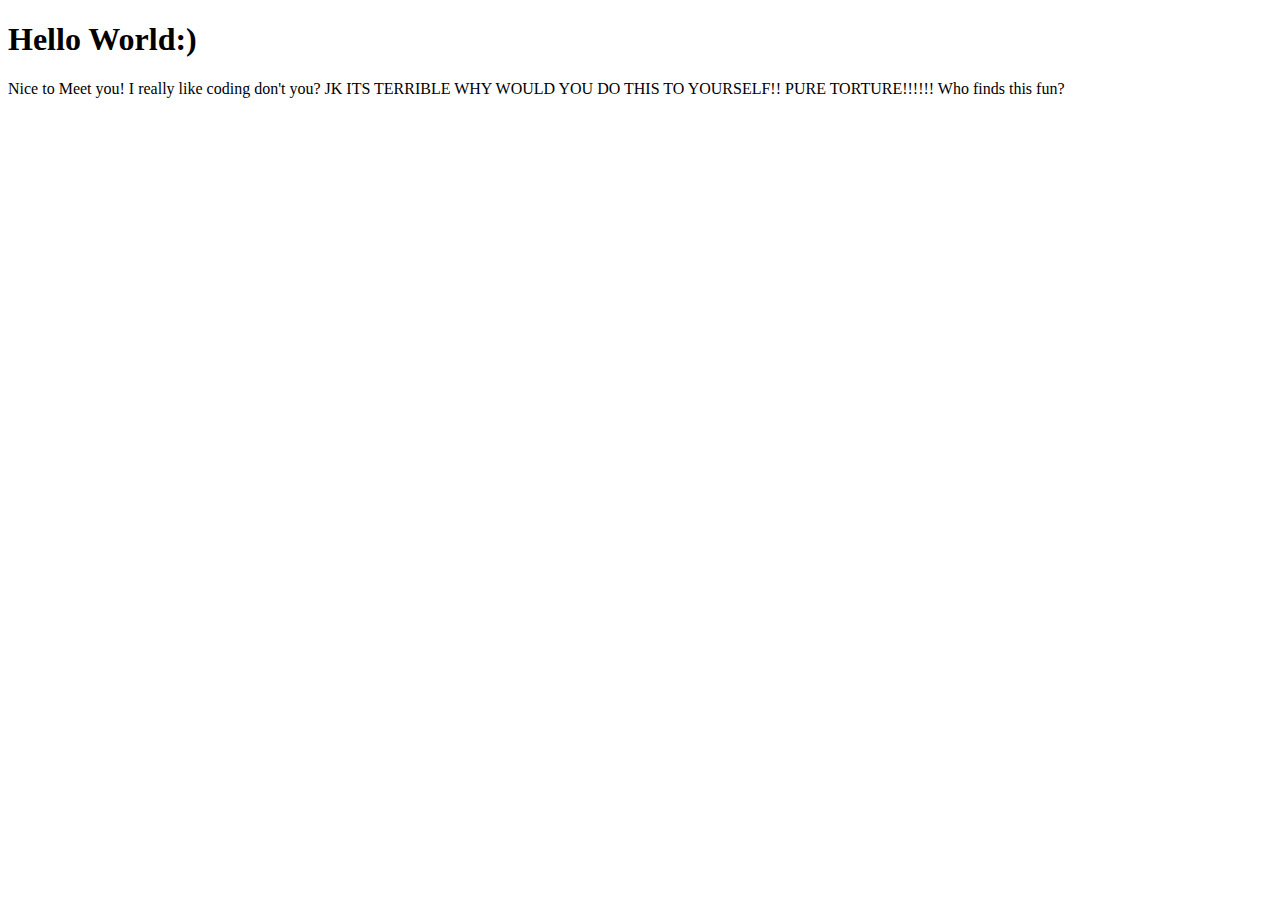
==== index.html @ 44953c02 "Create index.html" ====
<!DOCTYPE html>
<html>
<head>
	<meta charset="utf-8">
	<meta name="viewport" content="width=device-width, initial-scale=1">
	<title> Bike Edmonton | Home</title>
</head>
<body>
	<header>
		<h1>Hello World:)</h1>
		<p>Nice to Meet you! I really like coding don't you? JK ITS TERRIBLE WHY WOULD YOU DO THIS TO YOURSELF!! PURE TORTURE!!!!!! Who finds this fun? </p>
	</header>

	<section>
		
	</section>

	<section>
		

	</section>

	<section>
		

	</section>

	<section>
		

	</section>

</body>
</html>
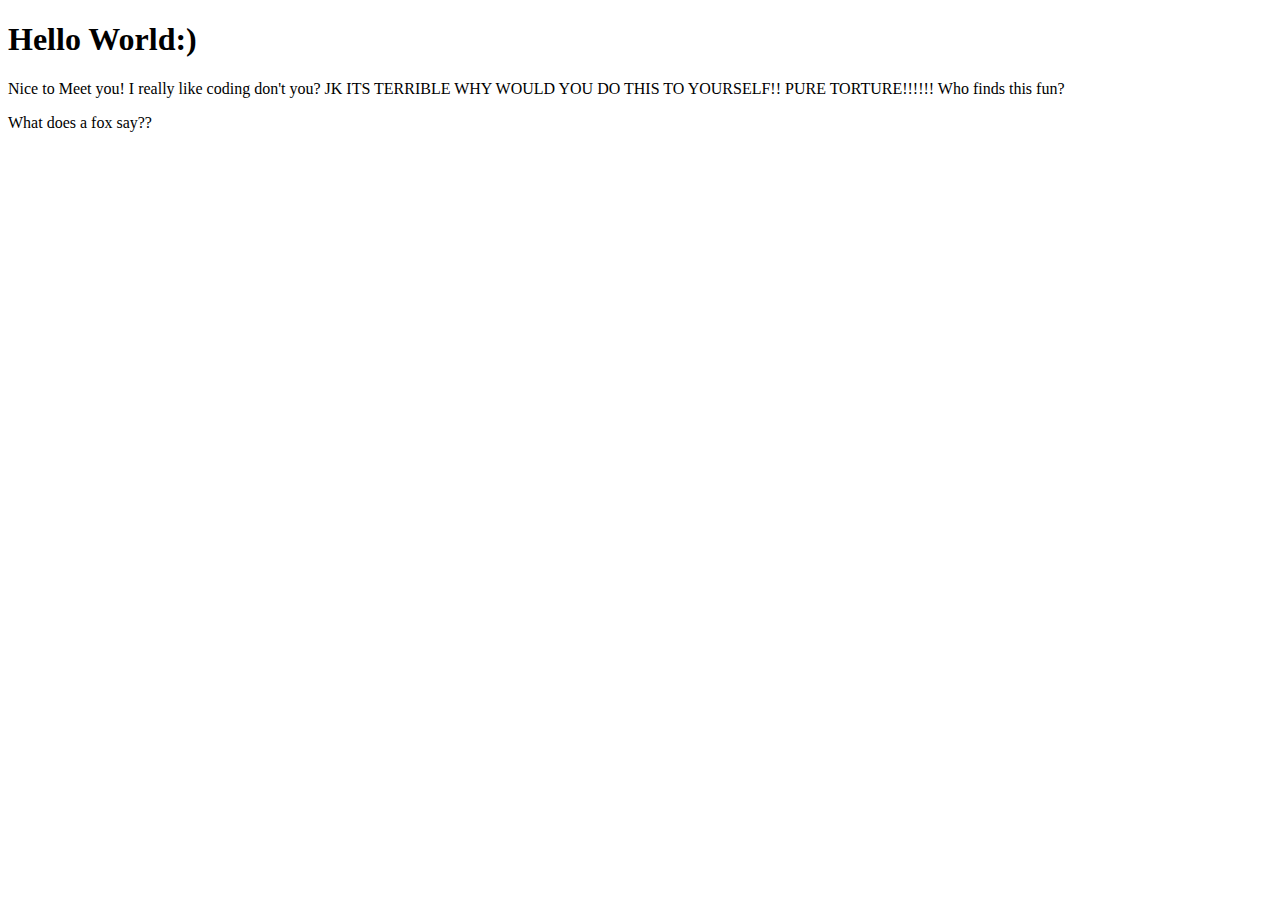
==== commit cb40251b: "Update index.html" ====
--- a/index.html
+++ b/index.html
@@ -9,6 +9,7 @@
 	<header>
 		<h1>Hello World:)</h1>
 		<p>Nice to Meet you! I really like coding don't you? JK ITS TERRIBLE WHY WOULD YOU DO THIS TO YOURSELF!! PURE TORTURE!!!!!! Who finds this fun? </p>
+		<p>What does a fox say??</p>
 	</header>
 
 	<section>
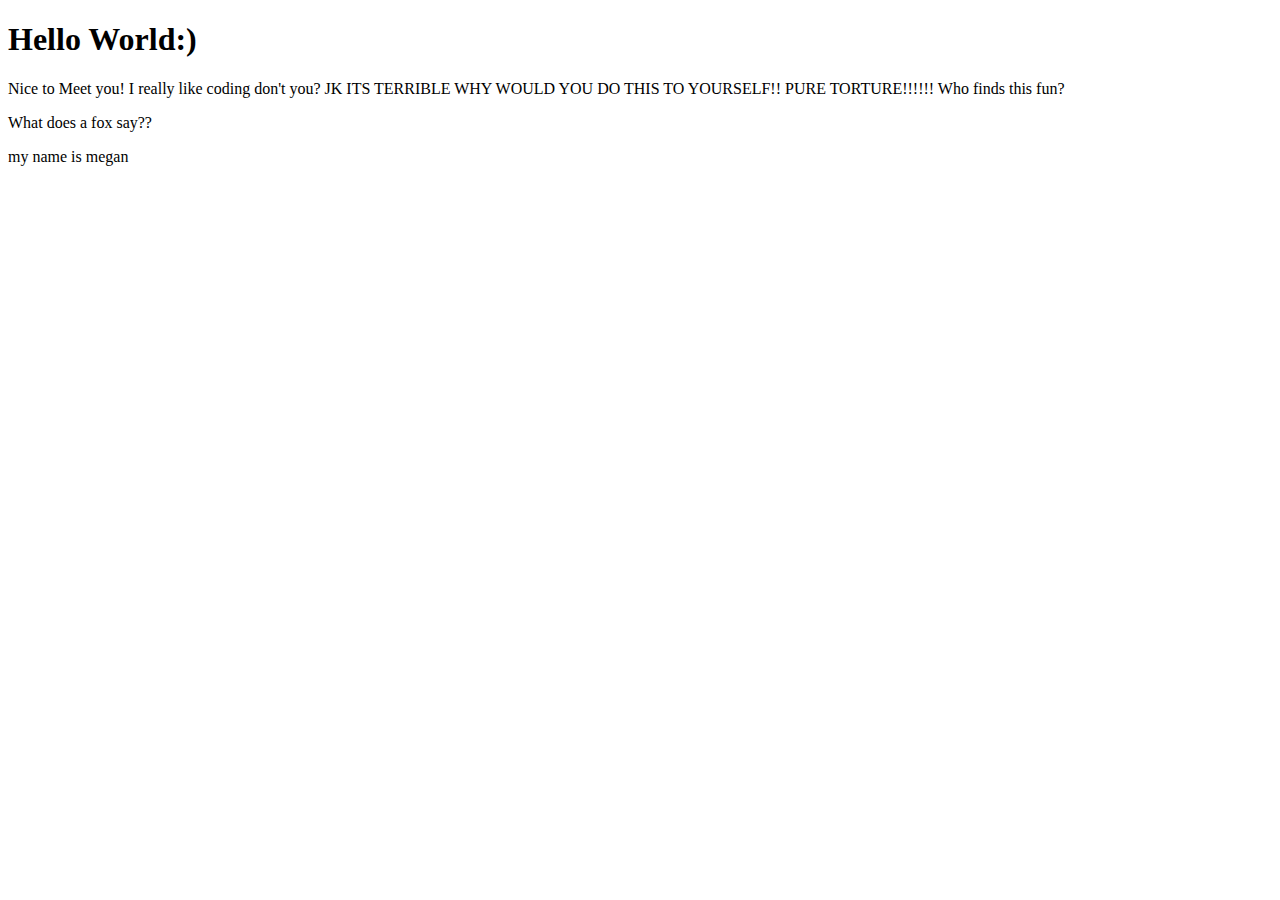
==== commit 1a0c164d: "Update index.html" ====
--- a/index.html
+++ b/index.html
@@ -10,6 +10,8 @@
 		<h1>Hello World:)</h1>
 		<p>Nice to Meet you! I really like coding don't you? JK ITS TERRIBLE WHY WOULD YOU DO THIS TO YOURSELF!! PURE TORTURE!!!!!! Who finds this fun? </p>
 		<p>What does a fox say??</p>
+
+		<p>my name is megan</p>
 	</header>
 
 	<section>
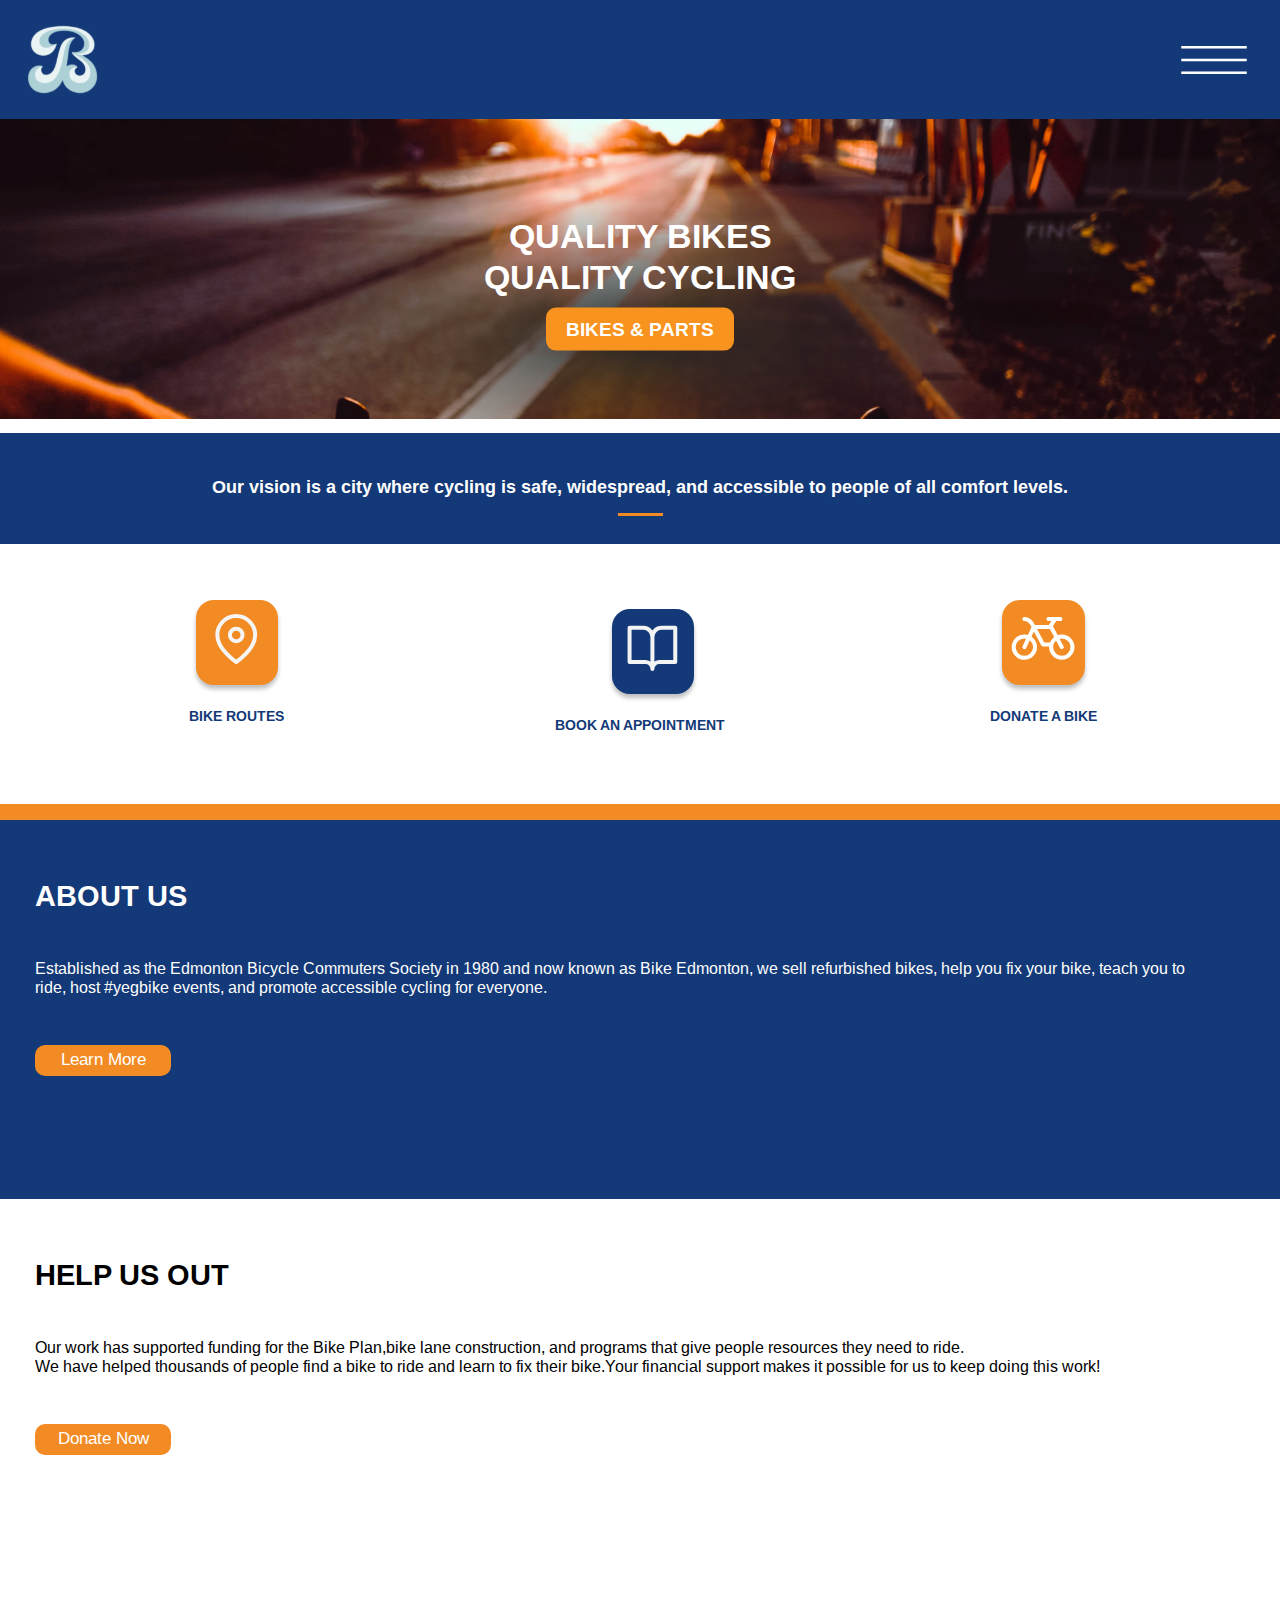
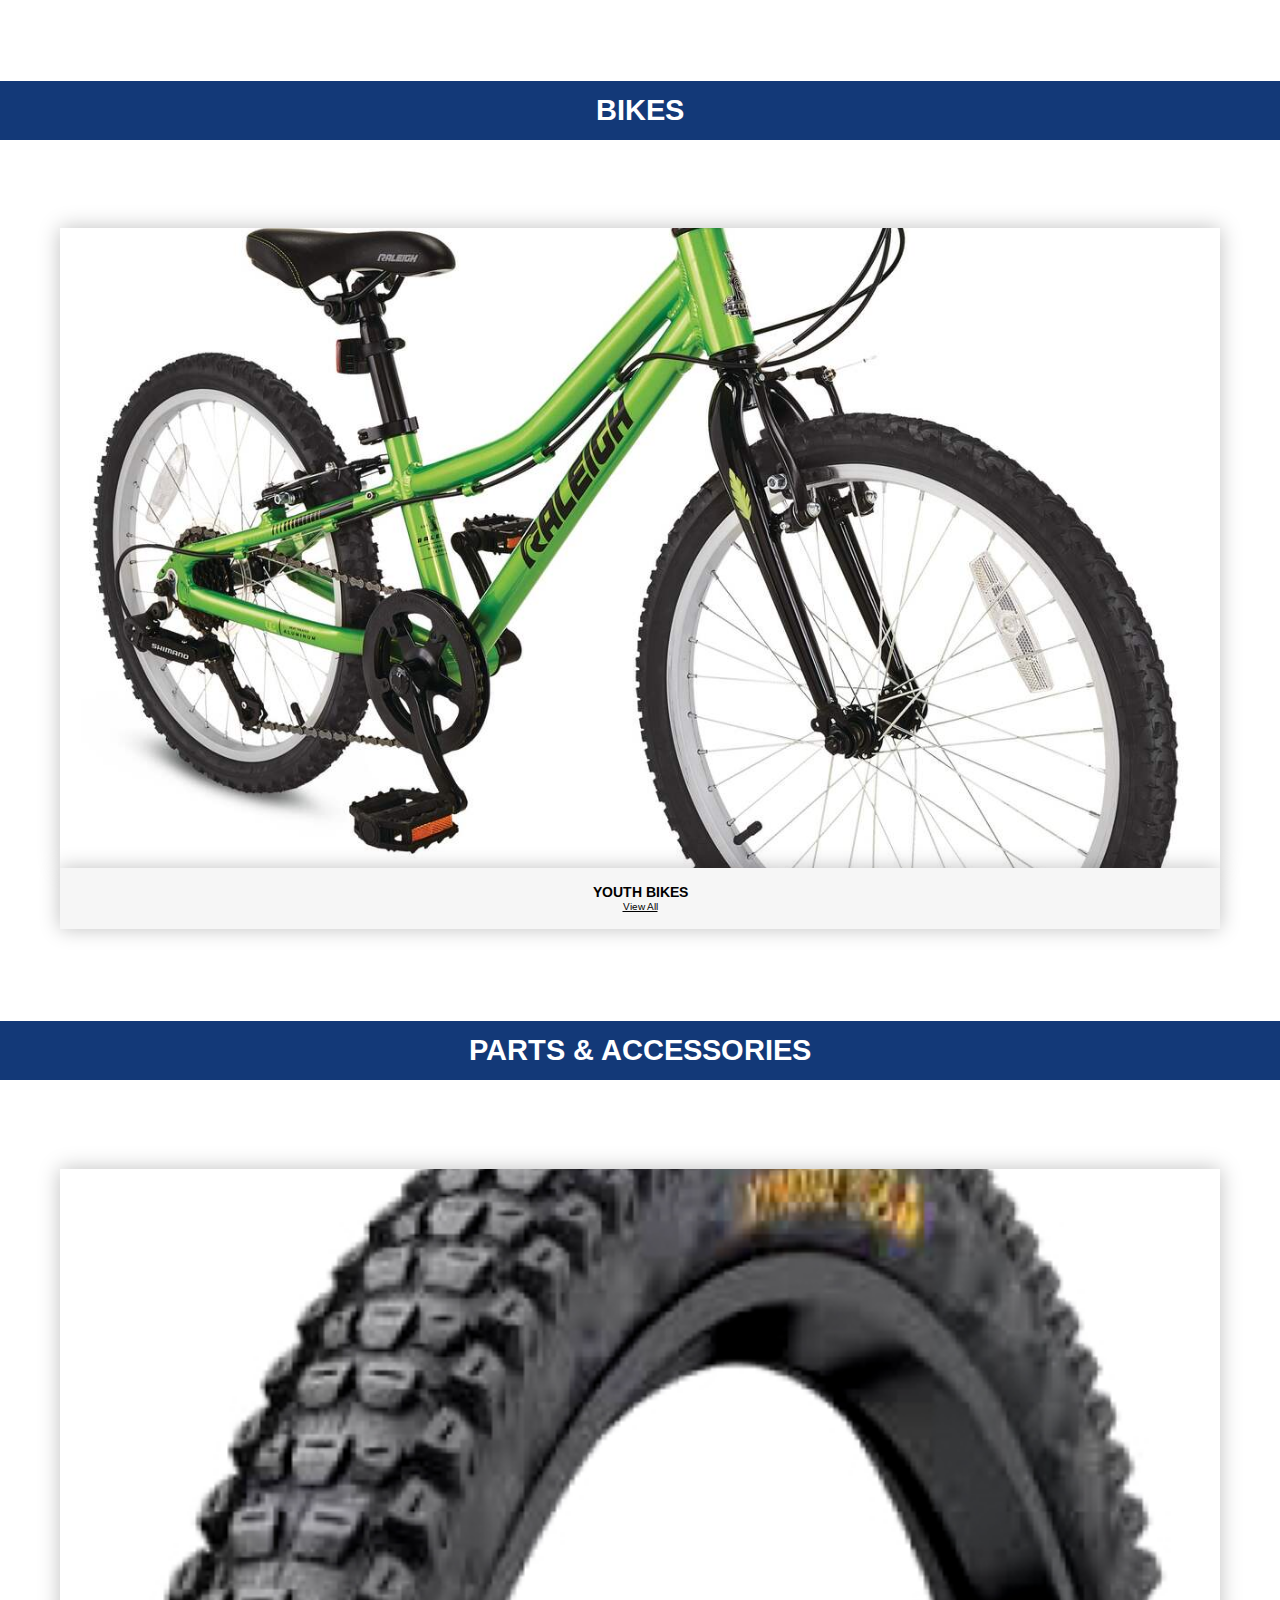
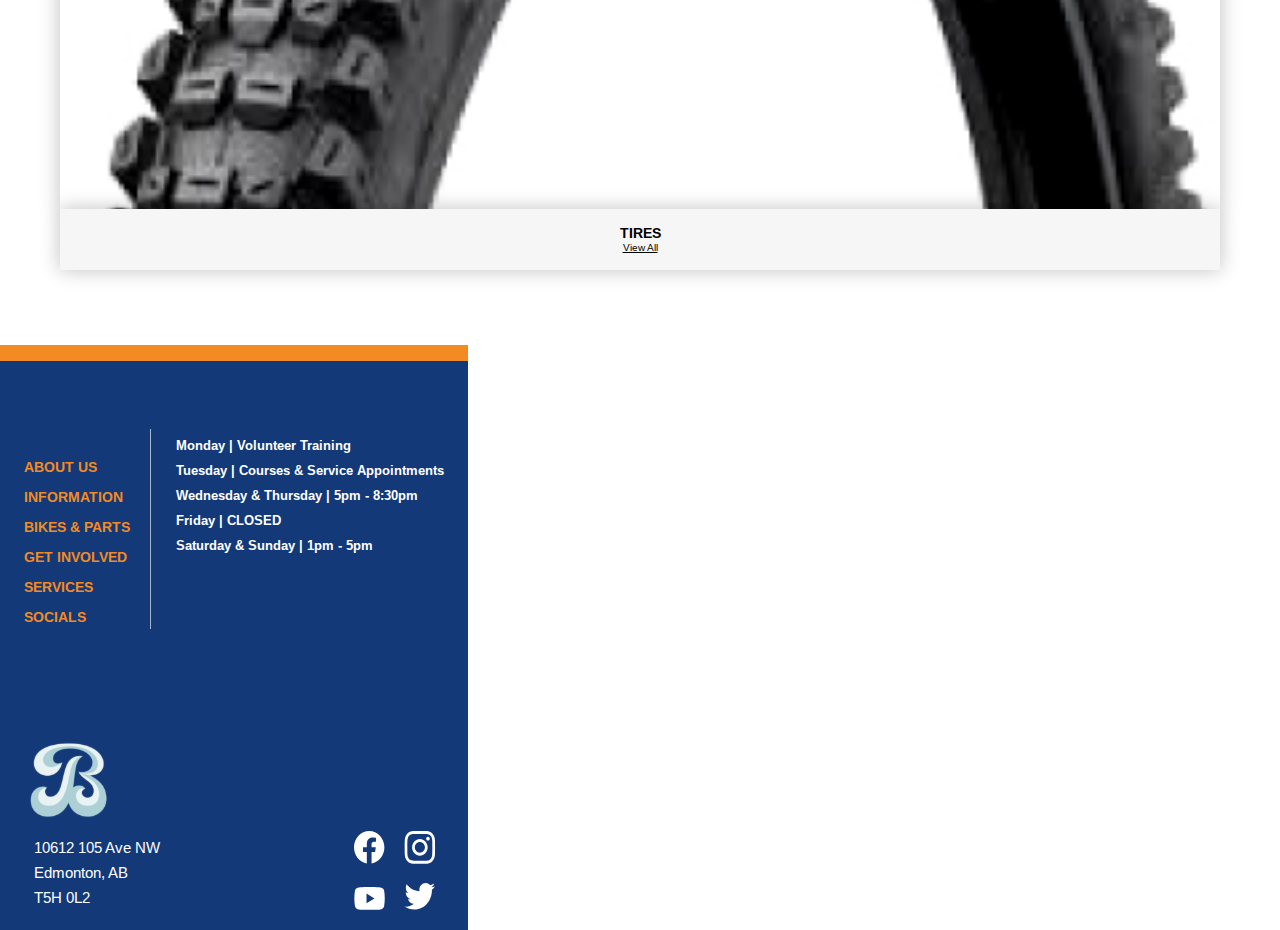
==== commit 28755c77: "Add files via upload" ====
--- a/index.html
+++ b/index.html
@@ -5,33 +5,413 @@
 	<meta name="viewport" content="width=device-width, initial-scale=1">
 	<title> Bike Edmonton | Home</title>
 </head>
+<!--STYLES-->
+	<link rel="stylesheet" type="text/css" href="styles/normalize.css">
+	<link rel="stylesheet" type="text/css" href="styles/style.css">
+
+<!--FONTS-->
+<link rel="preconnect" href="https://fonts.googleapis.com">
+<link rel="preconnect" href="https://fonts.gstatic.com" crossorigin>
+<link href="https://fonts.googleapis.com/css2?family=Arimo:ital,wght@0,400..700;1,400..700&family=EB+Garamond:ital,wght@0,400..800;1,400..800&display=swap" rel="stylesheet">
+
 <body>
-	<header>
-		<h1>Hello World:)</h1>
-		<p>Nice to Meet you! I really like coding don't you? JK ITS TERRIBLE WHY WOULD YOU DO THIS TO YOURSELF!! PURE TORTURE!!!!!! Who finds this fun? </p>
-		<p>What does a fox say??</p>
-
-		<p>my name is megan</p>
-	</header>
-
+<!-- Desktop Navigation ---> 
+<header>
+	<nav id="top-nav" class="nav-bar flex-row-center hidden-mobile">
+		<div class="menu-logo">
+			<img src="Images/BBikeEdmontonLogo.svg" alt="Letter B Bike Edmonton Logo">
+
+		
+			<ul>
+				<li class="listitemsorange"><a href="index.html">Home</a></li>
+				<li class="listitemswhite"><a href="about.html">About Us</a></li>
+				<li class="listitemswhite"><a href="bikes.html">Bikes & Parts</a></li>
+				<li class="listitemswhite"><a href="services.html">Services</a></li>
+				<li class="listitemswhite"><a href="#">Information</a></li>
+				<li class="listitemswhite"><a href="#">Get Involved</a></li>
+				<li class="listitemswhite"><a href="#">Socials</a></li>
+			</ul>
+		</div>
+
+
+		<div class="searchbar">
+			<img src="Images/Search Icon.png">
+		</div>
+	</nav>
+
+
+<!-- Mobile Navigation ---> 
+
+	<nav id="top-nav" class="nav-bar flex-row-center hidden-desktop ">
+		<div class="menu-logo logo">
+			<img src="Images/BBikeEdmontonLogo.svg" alt="Letter B Bike Edmonton Logo"></div>
+
+            <div class="hamburgeralign"> <!--Hamburger -->
+			<svg width="66" height="28" viewBox="0 0 66 28" fill="none" xmlns="http://www.w3.org/2000/svg">
+			<rect width="65.4545" height="2.54545" transform="translate(0.273438)" fill="white"/>
+			<rect width="65.4545" height="2.54545" transform="translate(0.273438 12.7271)" fill="white"/>
+			<rect width="65.4545" height="2.54545" transform="translate(0.273438 25.4546)" fill="white"/>
+			</svg>
+
+
+            </div> 
+        </nav>
+</header>
+
+<!--Hero Section -->
+
+<section>
+
+   <div class="hero">
+        <div class="container relative">
+        	<div class="centered">
+        		<div class="herowrap">
+
+            <h1>QUALITY BIKES<br>QUALITY CYCLING</h1>
+            <p class="p1 hidden-mobile">Whether you ride once a week or year-round,<br>Bike Edmonton gives you the tools you need to enjoy cycling.</p>
+            <a href="bikes.html" class="btn">Bikes & Parts</a>
+            </div>
+            <div class="gradient"></div>
+            
+        </div>
+    </div>
+
+</section>
+
+<!--Our Vision -->
+<section>
+	<div class="ourvison">
+		<h2>Our vision is a city where cycling is safe, widespread, and accessible to people of all comfort levels.
+		</h2>
+
+		<div class="orangeline"></div>
+	</div>
+</section>
+
+<!--Header Buttons -->
+	<section class="hidden-mobile">
+		<div class="bigbuttons">
+			<div class="bigbuttonwrapC"><button class="bigbuttonorange"> <img src="Images/Map pin.svg" alt="Orange Bike Routes Button"></button> <h5 class="h5">Bike Routes</h5></div>
+			
+			<div class="bigbuttonwrapC"><button class="bigbuttonblue"><img src="Images/Book open.svg" alt="Blue Book An Appointment Button"></button> <h5 class="h5">Book An Appointment</h5></div>
+
+			<div class="bigbuttonwrapC"><button class="bigbuttonorange"><img src="Images/bicycle 1.svg" alt=" Orange Donate A Bike Button"></button> <h5 class="h5">Donate A Bike</h5></div>
+		</div>
+	</section>
+
+		<section>
+		<div class="bigbuttons hidden-desktop">
+			<div class="bigbuttonwrapC"><button class="bigbuttonorange"> <img src="Images/smallMap pin.svg" alt="Orange Bike Routes Button"></button> <h5 class="h5">Bike Routes</h5></div>
+			
+			<div class="bigbuttonwrapC"><button class="bigbuttonblue"><img src="Images/smallBook open.svg" alt="Blue Book An Appointment Button"></button> <h5 class="h5">Book An Appointment</h5></div>
+
+			<div class="bigbuttonwrapC"><button class="bigbuttonorange"><img src="Images/smallbicycle 1.svg" alt=" Orange Donate A Bike Button"></button> <h5 class="h5">Donate A Bike</h5></div>
+		</div>
+	</section>
+
+<!--About Us -->
+<section class="aboutus">
+	<div  class="backgroundblueorange">
+		<h3>About Us</h3>
+
+		<p class="hidden-mobile">Whether riding a bike is apart of your daily routine or you are wanting to start your journey we are here to make it possible! <br><br>
+		Established as the Edmonton Bicycle Commuters Society in 1980 and now known as Bike Edmonton, we sell refurbished bikes, help you fix your bike, teach you to ride, host #yegbike events, and promote accessible cycling for everyone.</p>
+
+		<p class="hidden-desktop">Established as the Edmonton Bicycle Commuters Society in 1980 and now known as Bike Edmonton, we sell refurbished bikes, help you fix your bike, teach you to ride, host #yegbike events, and promote accessible cycling for everyone.</p>
+
+		<button>Learn More</button>
+	</div>
+
+	<div class="aboutimg"></div>
+
+</section>
+
+<!--Help Us Out -->
+<!--Help Us Out -->
+<section class="aboutus">
+
+	<div class="helpusimg"></div>
+
+	<div class="backgroundblueorange2">
+		<h3>Help Us Out</h3>
+
+		<p class="hidden-mobile">Our work has supported funding for the Bike Plan,bike lane construction, and programs that give people resources they need to ride. <br> We have helped thousands of people find a bike to ride and learn to fix their bike.Your financial support makes it possible for us to keep doing this work!</p>
+
+		<p class="hidden-desktop">Our work has supported funding for the Bike Plan,bike lane construction, and programs that give people resources they need to ride. <br> We have helped thousands of people find a bike to ride and learn to fix their bike.Your financial support makes it possible for us to keep doing this work!</p>
+
+		<button>Donate Now</button>
+	</div>
+</section>
+<section>
+	<div class="hidden-mobile">
+		<div>
+			<h4 class="shopbikes">SHOP BIKES</h4>
+		</div>
+	<div class="buttonrow">
+		<div class="bigbuttonwrap">
+			<img src="Images/greenbike.jpg" alt="Green Bike" class="shopmargintop imgdropshadow">
+				<div class="shopbar imgdropshadow">
+				<p class="shopbartext">YOUTH BIKES</p>
+				<p class="underline">View All</p>
+				</div>
+		</div>
+
+		<div class="bigbuttonwrap">
+			<img src="Images/redbike.jpg" alt="Red Bike" class="shopmargintop imgdropshadow">
+				<div class="shopbar imgdropshadow">
+				<p class="shopbartext">SMALL ADULT BIKES</p>
+				<p class="underline">View All</p>
+				</div>
+		</div>
+
+		<div class="bigbuttonwrap">
+		<img src="Images/greybike.jpg" alt="Grey Bike" class="shopmargintop imgdropshadow">
+
+			<div class="shopbar imgdropshadow">
+			<p class="shopbartext">LARGE ADULT BIKES</p>
+			<p class="underline">View All</p>
+			</div>
+
+	    </div>
+	</div>
+</div>
+
+<!--Moblie Bikes Section-->
 	<section>
-		
-	</section>
-
+		<div class="hidden-desktop">
+			<h4 class="shopbikes">BIKES</h4>
+		</div>
+
+			<div class="buttonrow hidden-desktop">
+		<div class="bigbuttonwrap">
+			<img src="Images/greenbike.jpg" alt="Green Bike" class="shopmargintop imgdropshadow">
+				<div class="shopbar imgdropshadow">
+				<p class="shopbartext">YOUTH BIKES</p>
+				<p class="underline">View All</p>
+				</div>
+		</div>
+
+
+</section>
+
+
+<section class="hidden-mobile">
+	<div>
+		<h4 class="shopbikes">SHOP PARTS & ACCESORIES</h4>
+	</div>
+
+<div class="buttonrow">
+	<div class="bigbuttonwrap">
+		<img src="Images/tire.jpg" alt="Black Bike Tire" class="shopmargintop imgdropshadow">
+
+		<div class="shopbar imgdropshadow">
+			<p class="shopbartext">Tires</p>
+			<p class="underline">View All</p>
+		</div>
+	</div>
+
+	<div class="bigbuttonwrap">
+		<img src="Images/handlebar.jpg" alt="Black Bike Handlebar" class="shopmargintop imgdropshadow">
+
+		<div class="shopbar imgdropshadow">
+			<p class="shopbartext">Handlebars</p>
+			<p class="underline">View All</p>
+		</div>
+	</div>
+
+	<div class="bigbuttonwrap">
+		<img src="Images/bell.jpg" alt="Black Bike Bell" class="shopmargintop imgdropshadow">
+
+		<div class="shopbar imgdropshadow">
+			<p class="shopbartext">Bells</p>
+			<p class="underline">View All</p>
+		</div>
+	
+	</div>
+</div>
+</section>
+
+<!--Moblie Parts Section-->
 	<section>
-		
-
-	</section>
-
-	<section>
-		
-
-	</section>
-
-	<section>
-		
-
-	</section>
-
+		<div class="hidden-desktop">
+			<h4 class="shopbikes">PARTS & ACCESSORIES</h4>
+		</div>
+
+<div class="buttonrow hidden-desktop">
+	<div class="bigbuttonwrap">
+		<img src="Images/tire.jpg" alt="Black Bike Tire" class="shopmargintop imgdropshadow">
+
+		<div class="shopbar imgdropshadow">
+			<p class="shopbartext">Tires</p>
+			<p class="underline">View All</p>
+		</div>
+	</div>
+
+
+</section>
+
+
+
+<!--Desktop Footer-->
+    <footer class="hidden-mobile">
+    	<section class="footerrow">
+    		<div>
+			<img src="Images/BikeEdmontonVerticalLogo.png" alt="Full Bike Edmonton Logo" class="footerflex">
+			</div>
+
+  
+    			<div class="footerflex">
+    				<ul>
+    			<li class="footerorange">About Us</li>
+    			<li class="footerwhite firstword">About Us</li>
+    			<li class="footerwhite">Our Team</li>
+    			<li class="footerwhite lastword">Contact Us</li>
+
+
+    			<li class="footerorange">Information</li>
+    			<li class="footerwhite firstword">Laws & Regulations</li>
+    			<li class="footerwhite">Bikes on Transit</li>
+    			<li class="footerwhite">Maps & Routes</li>
+    			</ul>
+			</div>
+
+				<div class="footerflex">
+					<ul>
+    			<li class="footerorange">Bikes & Parts</li>
+    			<li class="firstword">All Bikes</li>
+    			<li class="footerwhite">All Parts</li>
+    			<li class="footerwhite">Book an Appointment</li>
+
+
+    			<li class="footerorange2">Get Involved</li>
+    			<li class="firstword">Donate a Bike</li>
+    			<li class="footerwhite">Donate Money</li>
+    			<li class="footerwhite">Volunteer</li>
+    			</ul>
+    		</div>
+
+    			<div class="footerflex">
+    				<ul>
+    			<li class="footerorange">Services</li>
+    			<li class="firstword">Find a Mechanic</li>
+    			<li class="footerwhite">All Parts</li>
+    			<li class="footerwhite">Book an Appointment</li>
+
+
+    			<li class="footerorange2">Socials</li>
+    			<li class="firstword">Blog</li>
+    			<li class="footerwhite">Newsletter</li>
+    			<li class="footerwhite">Media Presence</li>
+				</div>
+			</ul>
+
+	
+				<div class="footerflex2">
+					<ul>
+			    <li class="footeraddress">Address</li>
+    			<li class="footerwhite2">10612 105 Ave NW<br>Edmonton, AB<br>T5H 0L2</li>
+
+    			<li class="footerorange3">Contact Us</li>
+    			<li class="footerwhite2">T: 780-433-2453<br>E:bikeedmonton@gmail.com</li>
+    				</ul>
+    			</div>
+
+    		<!--White Line -->
+				<svg class="whiteline" width="1" height="309" viewBox="0 0 1 309" fill="none" xmlns="http://www.w3.org/2000/svg">
+				<line x1="0.5" y1="2.18557e-08" x2="0.499986" y2="309" stroke="white"/>
+				</svg>
+
+				<div class="footerflex2">
+					<ul>
+    			<li class="footerorange4">Hours</li>
+    			<li class="footerwhite3">Monday | Volunteer Training <br>Tuesday | Courses & Service Appointments <br>Wednesday & Thursday | 5pm - 8:30pm <br>Friday | CLOSED <br>Saturday & Sunday | 1pm - 5pm</li>
+
+    			<li class="footerorange4">Follow Us</li>
+
+    <!--Facebook Logo-->
+    			<svg width="31" height="33" viewBox="0 0 31 33" fill="none" xmlns="http://www.w3.org/2000/svg"> 
+				<path d="M30.4009 16.3665C30.4009 7.32502 23.592 0 15.2004 0C6.80314 0 0 7.32502 0 16.3665C0 24.5333 5.55671 31.305 12.8254 32.5314V21.0984H8.9654V16.3675H12.8254V12.7597C12.8254 8.65888 15.0912 6.39417 18.5645 6.39417C20.228 6.39417 21.9694 6.71332 21.9694 6.71332V10.7405H20.0494C18.1645 10.7405 17.5755 12.0038 17.5755 13.2978V16.3665H21.7908L21.1134 21.0974H17.5755V32.5304C24.8385 31.3039 30.4009 24.5323 30.4009 16.3654V16.3665Z" fill="white"/>
+				</svg>
+	<!--Instagram Logo-->
+			<svg class="socialmediaicons" width="32" height="33" viewBox="0 0 32 33" fill="none" xmlns="http://www.w3.org/2000/svg">
+			<path d="M15.8733 0C11.7411 0 11.2261 0.0214837 9.60897 0.095142C7.98517 0.181077 6.8868 0.45218 5.91766 0.857301C4.9181 1.27879 4.06677 1.83839 3.22589 2.74889C2.37931 3.65427 1.85483 4.57091 1.46907 5.64714C1.09282 6.69063 0.841027 7.87326 0.761215 9.62162C0.688054 11.3638 0.672852 11.9173 0.672852 16.3665C0.672852 20.8156 0.692805 21.3701 0.761215 23.1113C0.841027 24.8546 1.09282 26.0423 1.46907 27.0858C1.86053 28.162 2.38026 29.0787 3.22589 29.9841C4.06677 30.8956 4.9181 31.4603 5.91766 31.8756C6.8868 32.2756 7.98992 32.5519 9.60897 32.6378C11.2271 32.7166 11.7411 32.7329 15.8733 32.7329C20.0055 32.7329 20.5204 32.7115 22.1376 32.6378C23.7566 32.5519 24.8598 32.2746 25.8289 31.8756C26.8285 31.4542 27.6798 30.8946 28.5207 29.9841C29.3673 29.0787 29.8917 28.1671 30.2775 27.0858C30.649 26.0423 30.9055 24.8546 30.9853 23.1113C31.0585 21.3691 31.0737 20.8156 31.0737 16.3665C31.0737 11.9173 31.0538 11.3628 30.9853 9.62162C30.9055 7.87837 30.648 6.68449 30.2775 5.64714C29.886 4.57091 29.3663 3.65427 28.5207 2.74889C27.6798 1.83737 26.8332 1.27265 25.8289 0.857301C24.8598 0.45218 23.7566 0.181077 22.1376 0.095142C20.5195 0.0163685 20.0055 0 15.8733 0ZM15.8733 2.94633C19.9314 2.94633 20.4159 2.96782 22.0198 3.04148C23.4992 3.11616 24.3049 3.38214 24.8398 3.60721C25.5534 3.90491 26.0522 4.25684 26.5919 4.83178C27.1211 5.40161 27.448 5.94484 27.7244 6.71314C27.9335 7.2891 28.1805 8.15664 28.2499 9.7495C28.3183 11.4764 28.3382 11.9991 28.3382 16.3675C28.3382 20.7358 28.3183 21.2586 28.2442 22.9855C28.1644 24.5784 27.9173 25.4459 27.7092 26.0219C27.4214 26.7901 27.1002 27.3272 26.57 27.9083C26.0351 28.4782 25.5258 28.8301 24.818 29.1278C24.2897 29.3528 23.4725 29.6188 21.9875 29.6935C20.3751 29.7672 19.9 29.7887 15.8315 29.7887C11.763 29.7887 11.2888 29.7672 9.67453 29.6874C8.19516 29.6014 7.37898 29.3355 6.84405 29.1114C6.12194 28.8014 5.62691 28.4556 5.09673 27.8848C4.5618 27.3088 4.22165 26.7605 3.95941 25.9983C3.74657 25.4295 3.50334 24.5497 3.42447 22.9507C3.37032 21.2351 3.34466 20.7031 3.34466 16.3429C3.34466 11.9848 3.37032 11.4518 3.42447 9.71472C3.50334 8.11572 3.74657 7.23795 3.95941 6.6671C4.22165 5.88857 4.56275 5.3566 5.09673 4.78063C5.62596 4.2108 6.12194 3.84251 6.84405 3.55401C7.37898 3.32997 8.1752 3.06398 9.66028 2.98419C11.2727 2.92178 11.7478 2.89927 15.8106 2.89927L15.8733 2.94633ZM15.8733 7.96635C11.5587 7.96635 8.06974 11.728 8.06974 16.3685C8.06974 21.0141 11.5634 24.7707 15.8733 24.7707C20.1879 24.7707 23.6768 21.009 23.6768 16.3685C23.6768 11.7229 20.1831 7.96635 15.8733 7.96635ZM15.8733 21.8243C13.0723 21.8243 10.8062 19.3844 10.8062 16.3685C10.8062 13.3526 13.0723 10.9127 15.8733 10.9127C18.6743 10.9127 20.9404 13.3526 20.9404 16.3685C20.9404 19.3844 18.6743 21.8243 15.8733 21.8243ZM25.8156 7.6308C25.8156 8.71828 24.9937 9.59604 23.9885 9.59604C22.9785 9.59604 22.1632 8.71726 22.1632 7.6308C22.1632 6.54945 22.9842 5.66964 23.9885 5.66964C24.9928 5.66964 25.8156 6.54945 25.8156 7.6308Z" fill="white"/>
+			</svg>
+
+	<!--Youtube Logo-->
+				<svg class="socialmediaicons" width="31" height="23" viewBox="0 0 31 23" fill="none" xmlns="http://www.w3.org/2000/svg">
+				<path d="M30.1119 3.52809C29.7508 2.14777 28.7511 1.0652 27.4634 0.682519C25.0923 3.26289e-05 15.5607 3.27939e-05 15.5607 3.27939e-05C15.5607 3.27939e-05 6.04701 -0.0163389 3.65126 0.682519C2.37023 1.06623 1.36575 2.14777 1.00843 3.52809C0.558925 6.14446 0.3356 8.79255 0.346054 11.4529C0.341302 14.0959 0.563677 16.7399 1.00843 19.3399C1.36575 20.7202 2.37023 21.8028 3.65126 22.1916C6.02231 22.8741 15.5607 22.8741 15.5607 22.8741C15.5607 22.8741 25.0686 22.8741 27.4634 22.1916C28.7511 21.8028 29.7508 20.7212 30.1119 19.3399C30.5481 16.7399 30.761 14.0959 30.7458 11.4529C30.761 8.79255 30.5529 6.14446 30.1119 3.52809ZM12.5158 16.3511V6.53328L20.45 11.4529L12.5158 16.3511Z" fill="white"/>
+				</svg>
+
+	<!--Twitter Logo-->
+				<svg class="socialmediaicons" width="31" height="27" viewBox="0 0 31 27" fill="none" xmlns="http://www.w3.org/2000/svg">
+				<path d="M30.942 3.16998C29.8239 3.6978 28.6268 4.06093 27.3652 4.22562C28.6525 3.394 29.6367 2.07854 30.106 0.511452C28.8985 1.2684 27.5628 1.81668 26.1425 2.12662C25.0101 0.821392 23.3912 0 21.5947 0C18.1509 0 15.3597 3.00427 15.3597 6.70718C15.3597 7.24012 15.4195 7.75157 15.5231 8.23643C10.3426 7.97558 5.75017 5.29558 2.67873 1.24692C2.13911 2.233 1.83226 3.37865 1.83226 4.62557C1.83226 6.95882 2.93524 9.00463 4.60253 10.2076C3.58316 10.1759 2.62363 9.87205 1.78285 9.37185V9.45266C1.78285 12.7065 3.92992 15.4193 6.78 16.0371C6.26033 16.1854 5.70552 16.2713 5.14215 16.2713C4.74219 16.2713 4.36028 16.2294 3.97932 16.1537C4.78114 18.8173 7.0764 20.7568 9.81248 20.8151C7.68537 22.6103 4.9892 23.6802 2.08401 23.6802C1.58905 23.6802 1.09504 23.6547 0.599121 23.5902C3.37035 25.4928 6.64129 26.6057 10.1744 26.6057C21.6384 26.6057 27.9029 16.3818 27.9029 7.52755C27.9029 7.24523 27.9029 6.95779 27.8829 6.66934C29.1056 5.73133 30.164 4.54272 31 3.19555L30.942 3.16998Z" fill="white"/>
+				</svg></li>
+			</ul>
+			</div>
+    	</section>
+    </footer>
+
+
+
+
+<!--Mobile Footer-->
+    <footer class="hidden-desktop">
+    	<section class="footerrow-mobile">
+    	
+
+    		<div class="footerflex-mobile">
+    				<ul class="footernav">
+    			<li class="footerorange">About Us</li>
+    			<li class="footerorange">Information</li>
+    			<li class="footerorange">Bikes & Parts</li>
+    			<li class="footerorange">Get Involved</li>
+    			<li class="footerorange">Services</li>
+    			<li class="footerorange">Socials</li>
+    				</ul>
+
+    			<svg class="whiteline" width="1" height="309" viewBox="0 0 1 309" fill="none" xmlns="http://www.w3.org/2000/svg">
+				<line x1="0.5" y1="2.18557e-08" x2="0.499986" y2="309" stroke="white"/>
+				</svg>
+
+				<p class="footerwhite3">Monday | Volunteer Training <br>Tuesday | Courses & Service Appointments <br>Wednesday & Thursday | 5pm - 8:30pm <br>Friday | CLOSED <br>Saturday & Sunday | 1pm - 5pm</p>
+    		</div>
+
+    		<div class="footerflex-mobile">
+		<div>
+			<div class="menu-logofooter">
+			<img src="Images/BBikeEdmontonLogo.svg" alt="Letter B Bike Edmonton Logo"></div>
+   			<div class="footerflex2">
+    		<p class="footerwhite2">10612 105 Ave NW<br>Edmonton, AB<br>T5H 0L2</p>
+    		</div>
+    
+   		 </div>
+
+  <div class="sociallogos"> <!--Social Logos-->
+
+    <!--Facebook Logo-->
+    			<svg width="31" height="33" viewBox="0 0 31 33" fill="none" xmlns="http://www.w3.org/2000/svg"> 
+				<path d="M30.4009 16.3665C30.4009 7.32502 23.592 0 15.2004 0C6.80314 0 0 7.32502 0 16.3665C0 24.5333 5.55671 31.305 12.8254 32.5314V21.0984H8.9654V16.3675H12.8254V12.7597C12.8254 8.65888 15.0912 6.39417 18.5645 6.39417C20.228 6.39417 21.9694 6.71332 21.9694 6.71332V10.7405H20.0494C18.1645 10.7405 17.5755 12.0038 17.5755 13.2978V16.3665H21.7908L21.1134 21.0974H17.5755V32.5304C24.8385 31.3039 30.4009 24.5323 30.4009 16.3654V16.3665Z" fill="white"/>
+				</svg>
+	<!--Instagram Logo-->
+				<svg class="socialmediaicons" width="32" height="33" viewBox="0 0 32 33" fill="none" xmlns="http://www.w3.org/2000/svg">
+				<path d="M15.8733 0C11.7411 0 11.2261 0.0214837 9.60897 0.095142C7.98517 0.181077 6.8868 0.45218 5.91766 0.857301C4.9181 1.27879 4.06677 1.83839 3.22589 2.74889C2.37931 3.65427 1.85483 4.57091 1.46907 5.64714C1.09282 6.69063 0.841027 7.87326 0.761215 9.62162C0.688054 11.3638 0.672852 11.9173 0.672852 16.3665C0.672852 20.8156 0.692805 21.3701 0.761215 23.1113C0.841027 24.8546 1.09282 26.0423 1.46907 27.0858C1.86053 28.162 2.38026 29.0787 3.22589 29.9841C4.06677 30.8956 4.9181 31.4603 5.91766 31.8756C6.8868 32.2756 7.98992 32.5519 9.60897 32.6378C11.2271 32.7166 11.7411 32.7329 15.8733 32.7329C20.0055 32.7329 20.5204 32.7115 22.1376 32.6378C23.7566 32.5519 24.8598 32.2746 25.8289 31.8756C26.8285 31.4542 27.6798 30.8946 28.5207 29.9841C29.3673 29.0787 29.8917 28.1671 30.2775 27.0858C30.649 26.0423 30.9055 24.8546 30.9853 23.1113C31.0585 21.3691 31.0737 20.8156 31.0737 16.3665C31.0737 11.9173 31.0538 11.3628 30.9853 9.62162C30.9055 7.87837 30.648 6.68449 30.2775 5.64714C29.886 4.57091 29.3663 3.65427 28.5207 2.74889C27.6798 1.83737 26.8332 1.27265 25.8289 0.857301C24.8598 0.45218 23.7566 0.181077 22.1376 0.095142C20.5195 0.0163685 20.0055 0 15.8733 0ZM15.8733 2.94633C19.9314 2.94633 20.4159 2.96782 22.0198 3.04148C23.4992 3.11616 24.3049 3.38214 24.8398 3.60721C25.5534 3.90491 26.0522 4.25684 26.5919 4.83178C27.1211 5.40161 27.448 5.94484 27.7244 6.71314C27.9335 7.2891 28.1805 8.15664 28.2499 9.7495C28.3183 11.4764 28.3382 11.9991 28.3382 16.3675C28.3382 20.7358 28.3183 21.2586 28.2442 22.9855C28.1644 24.5784 27.9173 25.4459 27.7092 26.0219C27.4214 26.7901 27.1002 27.3272 26.57 27.9083C26.0351 28.4782 25.5258 28.8301 24.818 29.1278C24.2897 29.3528 23.4725 29.6188 21.9875 29.6935C20.3751 29.7672 19.9 29.7887 15.8315 29.7887C11.763 29.7887 11.2888 29.7672 9.67453 29.6874C8.19516 29.6014 7.37898 29.3355 6.84405 29.1114C6.12194 28.8014 5.62691 28.4556 5.09673 27.8848C4.5618 27.3088 4.22165 26.7605 3.95941 25.9983C3.74657 25.4295 3.50334 24.5497 3.42447 22.9507C3.37032 21.2351 3.34466 20.7031 3.34466 16.3429C3.34466 11.9848 3.37032 11.4518 3.42447 9.71472C3.50334 8.11572 3.74657 7.23795 3.95941 6.6671C4.22165 5.88857 4.56275 5.3566 5.09673 4.78063C5.62596 4.2108 6.12194 3.84251 6.84405 3.55401C7.37898 3.32997 8.1752 3.06398 9.66028 2.98419C11.2727 2.92178 11.7478 2.89927 15.8106 2.89927L15.8733 2.94633ZM15.8733 7.96635C11.5587 7.96635 8.06974 11.728 8.06974 16.3685C8.06974 21.0141 11.5634 24.7707 15.8733 24.7707C20.1879 24.7707 23.6768 21.009 23.6768 16.3685C23.6768 11.7229 20.1831 7.96635 15.8733 7.96635ZM15.8733 21.8243C13.0723 21.8243 10.8062 19.3844 10.8062 16.3685C10.8062 13.3526 13.0723 10.9127 15.8733 10.9127C18.6743 10.9127 20.9404 13.3526 20.9404 16.3685C20.9404 19.3844 18.6743 21.8243 15.8733 21.8243ZM25.8156 7.6308C25.8156 8.71828 24.9937 9.59604 23.9885 9.59604C22.9785 9.59604 22.1632 8.71726 22.1632 7.6308C22.1632 6.54945 22.9842 5.66964 23.9885 5.66964C24.9928 5.66964 25.8156 6.54945 25.8156 7.6308Z" fill="white"/>
+				</svg>
+
+	<!--Youtube Logo-->
+				<svg class="socialmediaicons" width="31" height="23" viewBox="0 0 31 23" fill="none" xmlns="http://www.w3.org/2000/svg">
+				<path d="M30.1119 3.52809C29.7508 2.14777 28.7511 1.0652 27.4634 0.682519C25.0923 3.26289e-05 15.5607 3.27939e-05 15.5607 3.27939e-05C15.5607 3.27939e-05 6.04701 -0.0163389 3.65126 0.682519C2.37023 1.06623 1.36575 2.14777 1.00843 3.52809C0.558925 6.14446 0.3356 8.79255 0.346054 11.4529C0.341302 14.0959 0.563677 16.7399 1.00843 19.3399C1.36575 20.7202 2.37023 21.8028 3.65126 22.1916C6.02231 22.8741 15.5607 22.8741 15.5607 22.8741C15.5607 22.8741 25.0686 22.8741 27.4634 22.1916C28.7511 21.8028 29.7508 20.7212 30.1119 19.3399C30.5481 16.7399 30.761 14.0959 30.7458 11.4529C30.761 8.79255 30.5529 6.14446 30.1119 3.52809ZM12.5158 16.3511V6.53328L20.45 11.4529L12.5158 16.3511Z" fill="white"/>
+				</svg>
+
+	<!--Twitter Logo-->
+				<svg class="socialmediaicons" width="31" height="27" viewBox="0 0 31 27" fill="none" xmlns="http://www.w3.org/2000/svg">
+				<path d="M30.942 3.16998C29.8239 3.6978 28.6268 4.06093 27.3652 4.22562C28.6525 3.394 29.6367 2.07854 30.106 0.511452C28.8985 1.2684 27.5628 1.81668 26.1425 2.12662C25.0101 0.821392 23.3912 0 21.5947 0C18.1509 0 15.3597 3.00427 15.3597 6.70718C15.3597 7.24012 15.4195 7.75157 15.5231 8.23643C10.3426 7.97558 5.75017 5.29558 2.67873 1.24692C2.13911 2.233 1.83226 3.37865 1.83226 4.62557C1.83226 6.95882 2.93524 9.00463 4.60253 10.2076C3.58316 10.1759 2.62363 9.87205 1.78285 9.37185V9.45266C1.78285 12.7065 3.92992 15.4193 6.78 16.0371C6.26033 16.1854 5.70552 16.2713 5.14215 16.2713C4.74219 16.2713 4.36028 16.2294 3.97932 16.1537C4.78114 18.8173 7.0764 20.7568 9.81248 20.8151C7.68537 22.6103 4.9892 23.6802 2.08401 23.6802C1.58905 23.6802 1.09504 23.6547 0.599121 23.5902C3.37035 25.4928 6.64129 26.6057 10.1744 26.6057C21.6384 26.6057 27.9029 16.3818 27.9029 7.52755C27.9029 7.24523 27.9029 6.95779 27.8829 6.66934C29.1056 5.73133 30.164 4.54272 31 3.19555L30.942 3.16998Z" fill="white"/>
+				</svg>
+
+				</div><!--Social Logos-->
+			
+			</div><!--Footer Flex Close-->
+			</div>
+    	</section>
+    </footer>
 </body>
 </html>--- a/styles/style.css
+++ b/styles/style.css
@@ -0,0 +1,923 @@
+/*Text Styles*/
+
+.tempbackground{
+	background-color: #F6F6F6;
+	background
+}
+html{
+    line-height: 0;
+}
+body {
+    width: 100%;
+}
+h1{
+color: #FFF;
+text-align: center;
+font-family: Arimo;
+font-size: 63px;
+font-style: normal;
+font-weight: 700;
+line-height: normal;
+text-transform: uppercase;
+}
+
+h2{
+color: #FFF;
+text-align: center;
+font-family: Arimo;
+font-size: 30px;
+font-style: normal;
+font-weight: 700;
+line-height: normal;
+}
+
+h3{
+color: #FFF;
+font-family: Arimo;
+font-size: 35px;
+font-style: normal;
+font-weight: 700;
+line-height: normal;
+text-transform: uppercase;
+}
+
+h4{
+color: #FFF;
+font-family: Arimo;
+font-size: 45px;
+font-style: normal;
+font-weight: 700;
+line-height: normal;
+}
+
+h5{
+color: #133978;
+font-family: Arimo;
+font-size: 30px;
+font-style: normal;
+font-weight: 700;
+line-height: normal;
+
+}
+
+p{
+color: #FFF;
+font-family: Arimo;
+font-size: 19px;
+font-style: normal;
+font-weight: 400;
+line-height: normal;
+}
+
+
+button{
+color: #FFF;
+font-family: Arimo;
+font-size: 17px;
+font-style: normal;
+font-weight: 400;
+line-height: normal;
+border-radius: 10px;
+background: #F28B24;
+border-style: none;
+width: 136px;
+height: 31px;
+}
+
+
+
+/*Navigation*/
+
+.menu-logo {
+	display: flex;
+	align-items: center;
+	gap: 24px;
+}
+
+.searchbar{
+display: flex;
+width: 331px;
+align-items: center;
+gap: 4px;
+flex-shrink: 0;
+border-radius: 28px;
+background: #204B93;
+justify-content: end;
+}
+.nav-bar{
+  background-color: #133978;
+  font-family: "Arimo", sans-serif;
+  font-optical-sizing: auto;
+  font-weight:200px;
+  font-style: normal;
+  color: white;
+  display: flex;
+padding: 13px;
+justify-content: space-between;
+align-items: center;
+}
+
+.listitemsorange a {
+color: #F28B24;
+font-family: Arimo;
+font-size: 18px;
+font-style: normal;
+font-weight: 700;
+line-height: normal;
+text-transform: uppercase;
+text-decoration: none;
+}
+
+.listitemswhite a{
+color: white;
+font-family: Arimo;
+font-size: 18px;
+font-style: normal;
+font-weight: 700;
+line-height: normal;
+text-transform: uppercase;
+text-decoration: none;
+
+}
+
+#top-nav li {
+    list-style-type: none;
+    margin-right: 24px;
+    padding-bottom: 4px;
+    display: inline;
+}
+
+.h5{
+	text-align: center;
+}
+
+/*Hero*/
+.hero {
+    position: relative;
+    height: 606px;
+    width: 100%;
+    background: url('../Images/HeroImage.jpg')  no-repeat center center/cover;
+    display: flex;
+    justify-content: center;
+    align-items: center;
+    color: white;
+    text-align: center;
+}
+
+}
+.container {
+  position: relative;
+  text-align: center;
+  color: white;
+}
+.gradient{
+	background: radial-gradient(50% 50% at 50% 50%, #242424 0%, rgba(36, 36, 36, 0.00));
+    width: 100%;
+    height: 100%;
+    position: absolute;
+    top: 0;
+    left: 0;
+    z-index: -1;
+}
+.centered{
+  position: absolute;
+  top: 50%;
+  left: 50%;
+  transform: translate(-50%, -50%);
+
+}
+.hero h1 {
+	padding-top: 20px;
+    margin-bottom: 10px;
+}
+
+.hero p {
+    margin-bottom: 20px;
+    font-size: 19px;
+}
+
+.btn {
+    display: inline-block;
+    padding: 10px 20px;
+    background-color: #f7931e;
+    color: white;
+    text-decoration: none;
+	color: #FFF;
+	font-family: Arimo;
+	font-size: 21px;
+	font-style: normal;
+	font-weight: 700;
+	line-height: normal;
+	text-transform: uppercase;
+	border-radius: 10px
+    
+}
+
+/*Our Vison*/
+
+.ourvison{
+	display: flex;
+	flex-direction: column;
+	justify-content: start;
+	align-items: center;
+	background-color: #133978;
+	width: auto;
+	padding: 40px 0 60px 0;
+	margin-top: 14px;
+}
+.orangeline{
+	width: 81px;
+	height: 5px;
+	background: #F28B24;
+	}
+
+/*Big Buttons Hero*/
+
+.bigbuttons{
+	display: flex;
+	flex-direction: row;
+	//width: 1728px;
+	//height: 607px;
+	padding: 119px 330px 118px 329px;
+	justify-content: center;
+	align-items: center;
+	flex-shrink: 0;
+
+}
+.bigbuttonorange{
+	background-color:#F28B24;
+	width: 264px;
+	height: 272px;
+	border-radius: 46px;
+	box-shadow: 0px 4px 4px 0px rgba(0, 0, 0, 0.25);
+	border-style: none;
+}
+.bigbuttonwrap{
+    display: flex;
+    flex-direction: column;
+    flex-grow: 1;
+    flex-shrink: 1;
+    flex-basis: 0;
+}
+
+.buttonrow{
+    display: flex;
+    flex-direction: row;
+    gap: 5%;
+    margin: 0px 60px;
+}
+	.bigbuttonblue{
+	background-color:#133978;
+	width: 264px;
+	height: 272px;
+	border-radius: 46px;
+	box-shadow: 0px 4px 4px 0px rgba(0, 0, 0, 0.25);
+	border-style: none;
+	margin-left: 25px;
+}
+
+
+/*About Us*/ 
+.backgroundblueorange{
+	background-color:#133978 ;
+	border-top: 16px solid #F28B24;
+	box-sizing: border-box;
+	padding-left: 72px;
+	padding-right: 82px;
+	width: 40%;
+	padding-bottom: 69px;
+
+}
+
+.backgroundblueorange2{
+	background-color:#133978 ;
+	border-top: 16px solid #F28B24;
+	box-sizing: border-box;
+	padding-left: 72px;
+	padding-right: 82px;
+	width: 40%;
+	padding-bottom: 69px;
+
+}
+.aboutus{
+	display: flex;
+	flex-direction: row;
+	flex: 5;
+}
+
+.aboutimg{
+	 background: url('../Images/HomeAboutUs.jpg') no-repeat center center/cover;
+	 width: 60%;
+	 height: auto;
+}
+
+.helpusimg{
+	 background: url('../Images/helpusimage.jpg') no-repeat center center/cover;
+	 width: 60%;
+	 height: auto;
+
+}
+
+/*Shopping*/
+.shopbikes{
+	display: flex;
+	flex-direction: row;
+	background-color: #133978;
+	width: 100%;
+	justify-content: center;
+
+}
+
+.shopitemsflow{
+	display: flex;
+	flex-direction: column;
+}
+
+.shopbar{
+    background-color:#F6F6F6;
+    padding: 16px 2px;
+    margin-bottom: 110px;
+    min-height: 80px;
+    display: flex;
+    flex-direction: column;
+    justify-content: center;
+
+}
+
+.shopmargintop{
+    margin-top: 50px;
+    width: 100%;
+   height: 14vw;
+   object-fit: cover;
+
+}
+
+.imgdropshadow{
+    box-shadow: 0px 0px 20px 0px rgba(0, 0, 0, 0.25);
+}
+
+
+.shopbartext{
+    color: black;
+    text-align: center;
+    color: #000;
+    text-align: center;
+    font-family: Arimo;
+    font-size: 24px;
+    font-style: normal;
+    font-weight: 700;
+    line-height: normal;
+    text-transform: capitalize;
+    margin: 0;
+
+}
+
+.underline{
+    text-decoration: underline;
+    font-family: Arimo;
+    font-size: 24px;
+    font-weight: 400;
+    color: black;
+    text-align: center;
+    margin: 0;
+}
+
+
+/*Footer*/
+
+.footerflex{
+	display: flex;
+	flex-direction: column;
+	float: left;
+	flex: 1;
+	padding: 68px 0 114px 0;
+}
+
+.footerflex2{
+	display: flex;
+	flex-direction: column;
+	flex: 2;
+	padding-left: 10px;
+
+}
+
+.footerrow{
+	display: flex;
+	flex-direction: row;
+	background-color: #133978;
+	border-top: 16px solid #F28B24;
+	box-sizing: border-box;
+}
+.footerorange{
+color: #F28B24;
+font-family: Arimo;
+font-size: 20px;
+font-style: normal;
+font-weight: 700;
+line-height: normal;
+text-transform: uppercase;
+padding-top: 14px;
+list-style-type: none;
+}
+
+.footerorange2{
+color: #F28B24;
+font-family: Arimo;
+font-size: 20px;
+font-style: normal;
+font-weight: 700;
+line-height: normal;
+text-transform: uppercase;
+padding-top: 60px;
+list-style-type: none;
+}
+
+.footerorange3{
+color: #F28B24;
+font-family: Arimo;
+font-size: 20px;
+font-style: normal;
+font-weight: 700;
+line-height: normal;
+text-transform: uppercase;
+padding-top: 100px;
+padding-left: 150px;
+list-style-type: none;
+}
+
+.footerorange4{
+color: #F28B24;
+font-family: Arimo;
+font-size: 20px;
+font-style: normal;
+font-weight: 700;
+line-height: normal;
+text-transform: uppercase;
+padding-top: 50px;
+padding-bottom: 6px;
+list-style-type: none;
+}
+
+
+.footeraddress{
+color: #F28B24;
+font-family: Arimo;
+font-size: 20px;
+font-style: normal;
+font-weight: 700;
+line-height: normal;
+text-transform: uppercase;
+padding-top: 52px;
+padding-left: 150px;
+list-style-type: none;
+}
+
+
+.footerwhite{
+color: #FFF;
+font-family: Arimo;
+font-size: 15px;
+padding-top: 4px;
+font-style: normal;
+font-weight: 400;
+line-height: normal;
+list-style-type: none;
+margin: 0;
+}
+
+.footerwhite2{
+color: #FFF;
+font-family: Arimo;
+font-size: 15px;
+padding-top: 4px;
+padding-left: 150px;
+font-style: normal;
+font-weight: 400;
+line-height: 25px;
+list-style-type: none;
+margin: 0;
+}
+
+.footerwhite3{
+color: #FFF;
+font-family: Arimo;
+font-size: 15px;
+padding-top: 4px;
+padding-left: 5px;
+font-style: normal;
+font-weight: 400;
+line-height: 25px;
+list-style-type: none;
+margin: 0;
+}
+.lastword{
+	padding-bottom: 45px;
+}
+
+.firstword{
+	padding-top: 10px;color: #FFF;
+	font-family: Arimo;
+	font-size: 15px;
+	font-style: normal;
+	font-weight: 400;
+	line-height: normal;
+	list-style-type: none;
+	margin: 0;
+}
+
+.socialmediaicons{
+	padding-left: 10px;
+}
+.whiteline{
+	padding-top: 50px;
+
+}
+
+.hidden-desktop {
+    display: none;
+}
+
+
+
+/*---Media Queries---*/
+
+/* Smartphone */
+
+@media screen and (max-width: 1420px) {
+    .hidden-mobile {
+    display: none;
+    }
+
+    .hidden-desktop {
+    display: flex;
+    }
+
+
+/*Nav Bar*/
+
+.menu-logo {
+	display: flex;
+	flex-direction: column;
+	justify-content: start;
+}
+
+
+.hamburgeralign{
+	display:flex;
+	display: column;
+	justify-content: end;
+	margin-right: 20px;
+}
+
+/*Hero*/
+
+h1{
+	color: #FFF;
+	text-align: center;
+	font-family: Arimo;
+	font-size: 34px;
+	font-style: normal;
+	font-weight: 700;
+	line-height: normal;
+	text-transform: uppercase;
+}
+
+.btn{
+	font-size: 19px;
+}
+
+.hero {
+    width:100%;
+	height: 300px;
+	overflow: hidden;
+
+}
+
+.relative{
+	display: relative;
+}
+.gradient{
+	background: radial-gradient(50% 50% at 50% 50%, #242424 0%, rgba(36, 36, 36, 0.00));
+    width: 200%;
+    height: 300px;
+    position: absolute;
+    top: 0;
+    left: -50%;
+    z-index: 1;
+
+}
+.centered{
+  min-width: 360px;
+
+
+}
+.hero h1{
+	padding-top: 5px;
+	margin-bottom: 10px;
+}
+
+.herowrap{
+	position: relative;
+	z-index: 2;
+}
+
+
+  /*Our Vison*/
+
+.ourvison{
+	padding: 28px 20px 28px 20px;
+	margin-top: 14px;
+}
+
+.orangeline{
+	width: 45px;
+	height: 3px;
+	}
+
+.ourvison h2{
+	font-size: 18px;
+
+}
+
+/*Big Buttons*/
+
+.bigbuttons{
+	display: flex;
+	flex-direction: row;
+	//width: 1728px;
+	//height: 607px;
+	padding: 47px 34.76px 47.37px 35px;
+	justify-content: center;
+	align-items: center;
+	flex-shrink: 0;
+
+}
+.bigbuttonorange{
+	background-color:#F28B24;
+	width: 82.241px;
+	height: 84.733px;
+	border-radius: 18px;
+	box-shadow: 0px 4px 4px 0px rgba(0, 0, 0, 0.25);
+	border-style: none;
+}
+.bigbuttonwrapC{
+    display: flex;
+    flex-direction: column;
+    align-items: center;
+    flex-grow: 1;
+    flex-shrink: 1;
+    flex-basis: 0;
+}
+
+.bigbuttonwrap{
+    display: flex;
+    flex-direction: column;
+    flex-grow: 1;
+    flex-shrink: 1;
+    flex-basis: 0;
+
+}
+
+.buttonrow{
+    display: flex;
+    flex-direction: column;
+    gap: 5%;
+    margin: 0px 60px;
+}
+
+
+.bigbuttonblue{
+	background-color:#133978;
+	width: 82.241px;
+	height: 84.733px;
+	border-radius: 18px;
+	box-shadow: 0px 4px 4px 0px rgba(0, 0, 0, 0.25);
+	border-style: none;
+	margin-top: 18px;
+}
+.h5{
+	font-size: 14px;
+	text-transform: uppercase;
+	justify-content: space-between;
+
+
+}
+
+
+/*About Us & Help Us Out*/
+
+.aboutus h3{
+	font-size: 29px;
+}
+
+.aboutus p{
+	font-size: 16px;
+}
+
+.backgroundblueorange{
+	display: flex;
+	flex-direction: column;
+	background-color:#133978 ;
+	width: auto;
+	height: 395px;
+	border-top: 16px solid #F28B24;
+	box-sizing: border-box;
+	padding-left: 35px;
+	padding-right: 84px;
+
+
+}
+
+.backgroundblueorange2{
+	display: flex;
+	flex-direction: column;
+	background-color:white;
+	width: auto;
+	height: 395px;
+	border-top: none;
+	box-sizing: border-box;
+	padding-left: 35px;
+	padding-right: 84px;
+}
+.backgroundblueorange2 p{
+	color: black;
+}
+.backgroundblueorange2 h3{
+	color: black;
+}
+
+.aboutus{
+	display: flex;
+	flex-direction: column;
+	
+}
+
+.aboutus h3{
+	padding-top: 30px;
+}
+
+.aboutus p {
+	padding-bottom: 32px;
+}
+
+.aboutimg{
+	 background: none	
+}
+
+
+
+.helpusimg{
+	 background: none
+}
+
+.blacktext{
+	color: black;
+	padding-left: 35px;
+	padding-right: 84px;
+}
+
+.helpbutton{
+	margin-left: 35px;
+}
+
+
+
+/*Shop Bikes*/
+
+.shopmargintop{
+    margin-top: 50px;
+    width: 100%;
+   height: 50vw;
+   object-fit: cover;
+
+
+}
+.shopbikes {
+	width: 100%;
+	padding: 12px;
+	font-size: 29px;
+	margin-top: 87px;
+}
+
+
+
+.shopbar{
+	padding:none;
+	margin-bottom: 2px;
+	min-height: 2px;
+	margin-bottom: 5px;
+}
+
+.shopbartext{
+	font-size: 14px;
+	text-transform: uppercase;
+}
+
+.underline{
+	font-size: 10px;
+}
+
+
+/*Footer*/
+
+.footerrow-mobile{
+	display: flex;
+	flex-direction: column;
+	background-color: #133978;
+	border-top: 16px solid #F28B24;
+	box-sizing: border-box;
+	margin-top: 70px;
+}
+
+.footerflex-mobile{
+	display: flex;
+	flex-direction: row;
+	justify-content: space-between;
+	flex: 1;
+	padding: 68px 24px 20px 24px;
+}
+
+.footerflex-mobile ul{
+	padding-left: 0px;
+
+}
+
+
+
+
+
+.footerorange{
+	font-size: 14px;
+}
+
+.footerflex{
+	display: flex;
+	flex-direction: row;
+}
+
+.footerflex2{
+	display: flex;
+	flex-direction: row;
+}
+
+.whiteline{
+	padding: 0px 20px;
+	height: 200px;
+}
+
+
+.footerwhite3{
+color: #FFF;
+font-family: Arimo;
+font-size: 13px;
+font-style: normal;
+font-weight: 700;
+line-height: 25px;
+text-transform: capitalize;
+flex: 2;
+}
+
+.footerwhite2{
+	padding-left: 0px;
+}
+
+.menu
+
+
+
+.footernav{
+	flex: 1;
+	margin-top: 0px;
+
+}
+
+.menu-logofooter {
+	display: flex;
+	flex-direction: column;
+	justify-content: start;
+	margin-left: -10px;
+	width: 80%;
+}
+.sociallogos{
+	display: flex;
+	flex-direction: row;
+	flex-wrap: wrap;
+	width: 90px;
+	align-items: end;
+	align-content: end;
+	gap: 19px;
+
+}
+
+.socialmediaicons{
+	padding-left: 0px;
+}
+
+
+
+
+
+
+}
+
+
